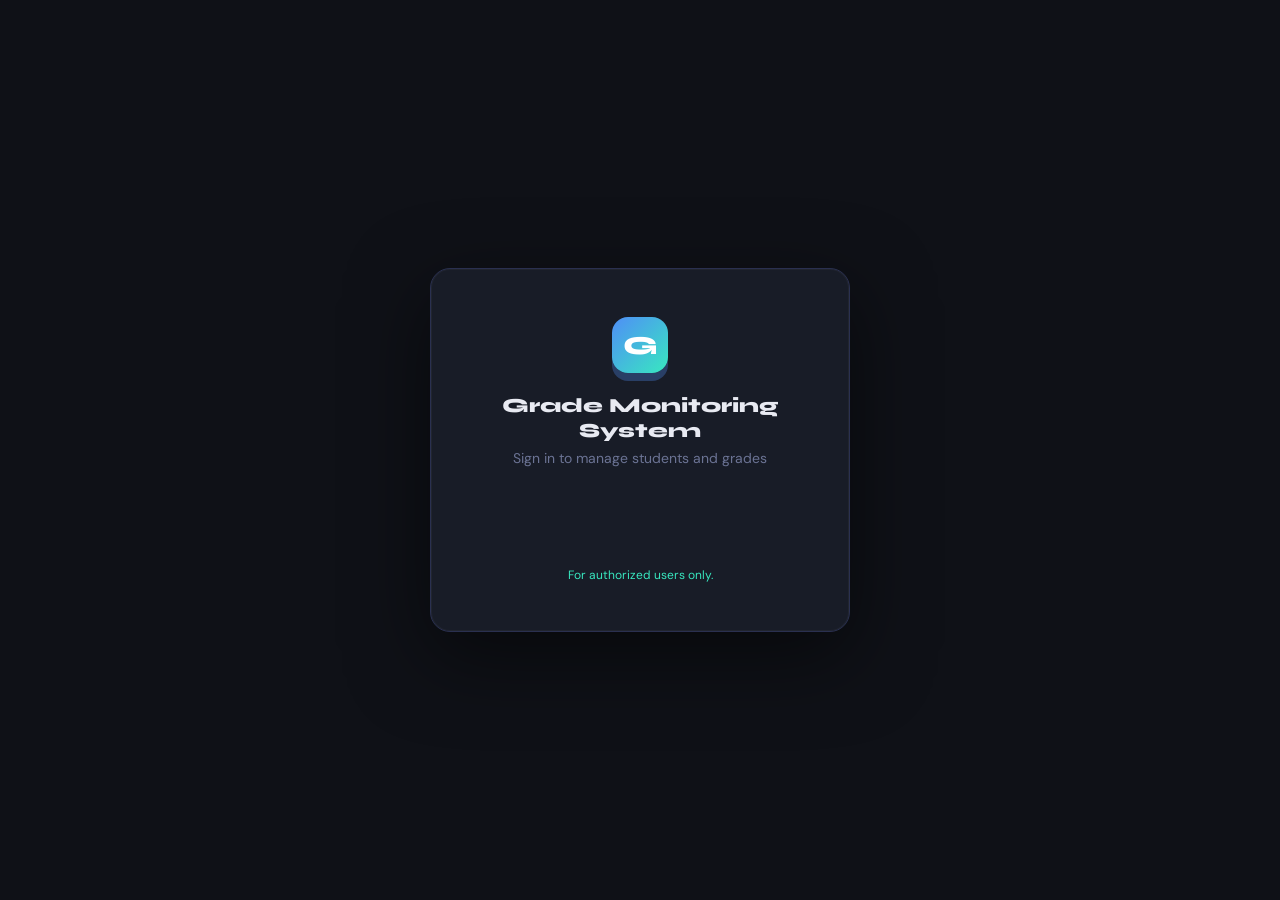
==== login.html @ 6e73118a "Initial commit" ====
<!DOCTYPE html>
<html lang="en">
<head>
<meta charset="UTF-8">
<meta name="viewport" content="width=device-width, initial-scale=1.0">
<title>GMS — Login</title>
<link href="https://fonts.googleapis.com/css2?family=DM+Sans:wght@300;400;500&family=Syne:wght@700;800&display=swap" rel="stylesheet">
<link rel="stylesheet" href="login.css">
<!-- Google Identity Services -->
<script src="https://accounts.google.com/gsi/client" async defer></script>
</head>
<body>

<div class="loading" id="loading">
  <div class="spinner"></div>
  <div class="loading-text">Signing you in…</div>
</div>

<div class="card">
  <div class="icon">G</div>
  <h1>Grade Monitoring System</h1>
  <p>Sign in to manage students and grades</p>

  <!-- Real Google Sign-In Button -->
  <div id="googleBtnWrapper">
    <div id="g_id_onload"
      data-client_id="287734163767-mnm5q2opeeq8ktnurifrn9evef3nnrmq.apps.googleusercontent.com"
      data-context="signin"
      data-ux_mode="popup"
      data-callback="handleCredentialResponse"
      data-auto_prompt="false">
    </div>
    <div class="g_id_signin"
      data-type="standard"
      data-shape="rectangular"
      data-theme="outline"
      data-text="continue_with"
      data-size="large"
      data-logo_alignment="left"
      data-width="340">
    </div>
  </div>

  <div class="error-msg" id="errorMsg">⚠️ Sign-in failed. Please try again.</div>
  <div class="note">For authorized users only.</div>
</div>

<script>
  // If already logged in, skip to GMS
  if (sessionStorage.getItem('gms_auth')) {
    window.location.href = 'grade-monitoring.html';
  }

  // Called by Google after successful sign-in
  function handleCredentialResponse(response) {
    try {
      // Decode JWT token from Google
      const base64Url = response.credential.split('.')[1];
      const base64 = base64Url.replace(/-/g, '+').replace(/_/g, '/');
      const jsonPayload = decodeURIComponent(
        atob(base64).split('').map(c =>
          '%' + ('00' + c.charCodeAt(0).toString(16)).slice(-2)
        ).join('')
      );

      const user = JSON.parse(jsonPayload);

      document.getElementById('loading').classList.add('show');
      document.getElementById('errorMsg').classList.remove('show');

      // Save real Google user to sessionStorage
      sessionStorage.setItem('gms_auth', JSON.stringify({
        name: user.name,
        email: user.email,
        picture: user.picture || '',
        initials: user.name.split(' ').map(n => n[0]).join('').slice(0, 2).toUpperCase(),
        loggedIn: true,
        loginTime: new Date().toISOString()
      }));

  sessionStorage.setItem('gms_sheet', JSON.stringify({
  sheetId: '1xsgj3iOgkBayh8QHis5f4XKphaXqnXuZFO-KAi2NOb0',
  course: 'BSIT',
  section: 'Block 1',
  subject: ''
}));
      

      setTimeout(() => {
        window.location.href = 'grades-monitoring.html';
      }, 1000);

    } catch (err) {
      document.getElementById('errorMsg').classList.add('show');
      document.getElementById('errorMsg').textContent = '⚠️ Sign-in failed: ' + err.message;
      console.error('Login error:', err);
    }
  }
</script>
</body>
</html>
---- login.css ----
* { box-sizing: border-box; margin: 0; padding: 0; }

body {
  font-family: 'DM Sans', sans-serif;
  background: #0f1117;
  min-height: 100vh;
  display: flex;
  align-items: center;
  justify-content: center;
}

.card {
  background: #181c27;
  border-radius: 20px;
  padding: 48px 40px;
  width: 100%;
  max-width: 420px;
  box-shadow: 0 24px 80px rgba(0,0,0,0.5), 0 0 0 1px rgba(255,255,255,0.04) inset;
  border: 1px solid #2a3050;
  display: flex;
  flex-direction: column;
  align-items: center;
  text-align: center;
}

.icon {
  width: 56px;
  height: 56px;
  background: linear-gradient(135deg, #4f8ef7, #38e8c0);
  border-radius: 16px;
  display: flex;
  align-items: center;
  justify-content: center;
  font-size: 26px;
  font-weight: 800;
  color: white;
  font-family: 'Syne', sans-serif;
  box-shadow: 0 8px rgba(79,142,247,0.3);
  margin: 0 auto 20px;
}

h1 {
  font-family: 'Syne', sans-serif;
  font-size: 20px;
  font-weight: 800;
  color: #e8eaf2;
  margin-bottom: 6px;
}

p {
  font-size: 14px;
  color: #6b7394;
  margin-bottom: 32px;
}

#googleBtnWrapper {
  width: 100%;
  display: flex;
  justify-content: center;
  margin-bottom: 4px;
  min-height: 44px;
}

.note {
  margin-top: 20px;
  font-size: 12px;
  color: #38e8c0;
}

.error-msg {
  display: none;
  margin-top: 16px;
  padding: 10px 14px;
  background: #fef2f2;
  border: 1px solid #fecaca;
  border-radius: 8px;
  font-size: 13px;
  color: #dc2626;
  width: 100%;
  text-align: left;
}

.error-msg.show {
  display: block;
}

.loading {
  display: none;
  position: fixed;
  inset: 0;
  background: rgba(255,255,255,0.92);
  align-items: center;
  justify-content: center;
  flex-direction: column;
  gap: 14px;
  z-index: 999;
}

.loading.show {
  display: flex;
}

.spinner {
  width: 32px;
  height: 32px;
  border: 3px solid #e5e7eb;
  border-top-color: #1a56db;
  border-radius: 50%;
  animation: spin .7s linear infinite;
}

@keyframes spin {
  to {
    transform: rotate(360deg);
  }
}

.loading-text {
  font-size: 14px;
  color: #6b7280;
}
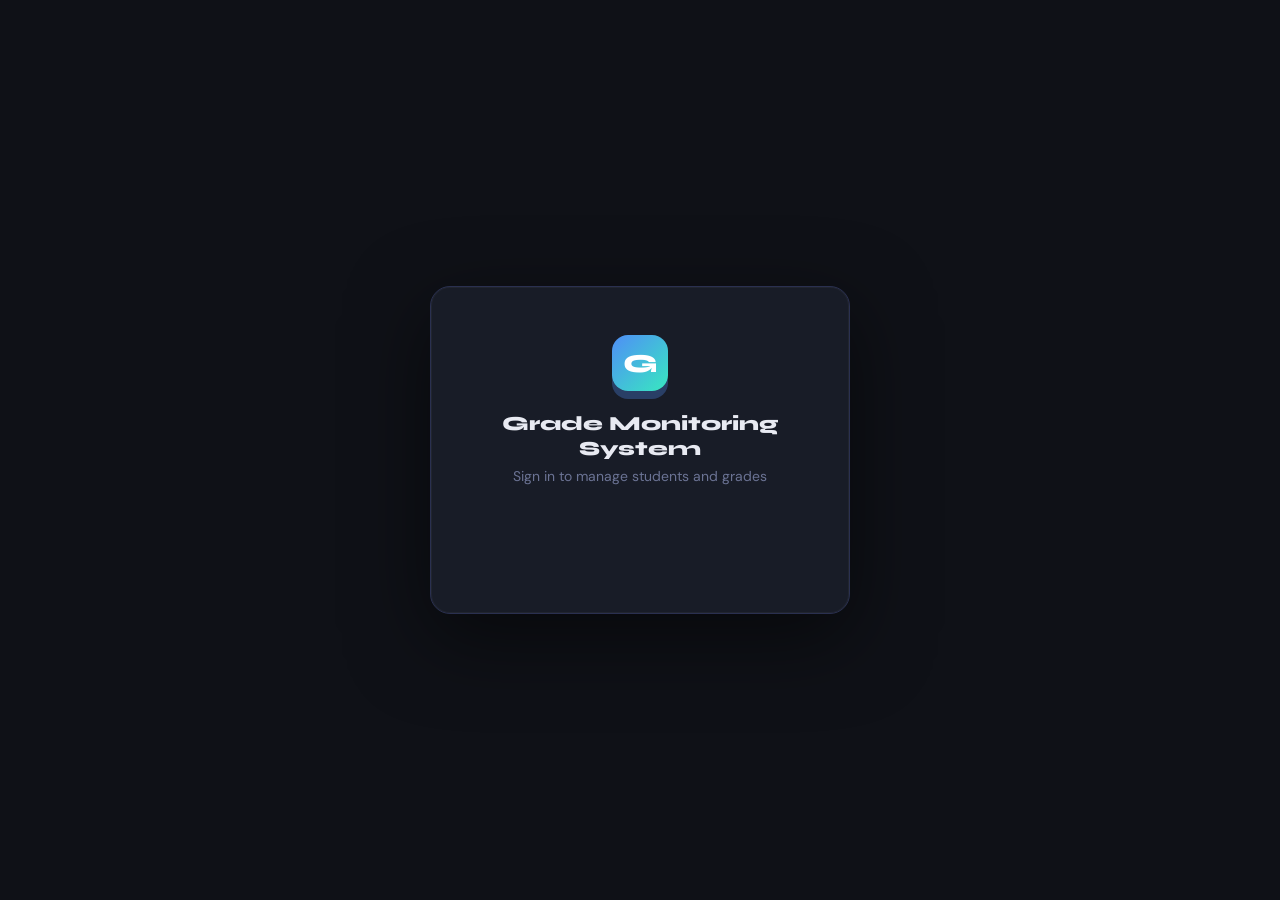
==== commit 2218b109: "Add auto-connect functionality for professor and restore input values on load" ====
--- a/login.html
+++ b/login.html
@@ -1,101 +1,30 @@
 <!DOCTYPE html>
 <html lang="en">
+
 <head>
-<meta charset="UTF-8">
-<meta name="viewport" content="width=device-width, initial-scale=1.0">
-<title>GMS — Login</title>
-<link href="https://fonts.googleapis.com/css2?family=DM+Sans:wght@300;400;500&family=Syne:wght@700;800&display=swap" rel="stylesheet">
-<link rel="stylesheet" href="login.css">
-<!-- Google Identity Services -->
-<script src="https://accounts.google.com/gsi/client" async defer></script>
+  <meta charset="UTF-8">
+  <meta name="viewport" content="width=device-width, initial-scale=1.0">
+  <title>GMS — Login</title>
+  <link href="https://fonts.googleapis.com/css2?family=DM+Sans:wght@300;400;500&family=Syne:wght@700;800&display=swap"
+    rel="stylesheet">
+  <link rel="stylesheet" href="login.css">
+  <script src="https://accounts.google.com/gsi/client" async defer></script>
 </head>
+
 <body>
 
-<div class="loading" id="loading">
-  <div class="spinner"></div>
-  <div class="loading-text">Signing you in…</div>
-</div>
-
-<div class="card">
-  <div class="icon">G</div>
-  <h1>Grade Monitoring System</h1>
-  <p>Sign in to manage students and grades</p>
-
-  <!-- Real Google Sign-In Button -->
-  <div id="googleBtnWrapper">
-    <div id="g_id_onload"
-      data-client_id="287734163767-mnm5q2opeeq8ktnurifrn9evef3nnrmq.apps.googleusercontent.com"
-      data-context="signin"
-      data-ux_mode="popup"
-      data-callback="handleCredentialResponse"
-      data-auto_prompt="false">
-    </div>
-    <div class="g_id_signin"
-      data-type="standard"
-      data-shape="rectangular"
-      data-theme="outline"
-      data-text="continue_with"
-      data-size="large"
-      data-logo_alignment="left"
-      data-width="340">
-    </div>
+  <div class="loading" id="loading">
+    <div class="spinner"></div>
+    <div class="loading-text">Signing you in…</div>
   </div>
 
-  <div class="error-msg" id="errorMsg">⚠️ Sign-in failed. Please try again.</div>
-  <div class="note">For authorized users only.</div>
-</div>
+  <div class="card">
+    <div class="icon">G</div>
+    <h1>Grade Monitoring System</h1>
+    <p>Sign in to manage students and grades</p>
 
-<script>
-  // If already logged in, skip to GMS
-  if (sessionStorage.getItem('gms_auth')) {
-    window.location.href = 'grade-monitoring.html';
-  }
-
-  // Called by Google after successful sign-in
-  function handleCredentialResponse(response) {
-    try {
-      // Decode JWT token from Google
-      const base64Url = response.credential.split('.')[1];
-      const base64 = base64Url.replace(/-/g, '+').replace(/_/g, '/');
-      const jsonPayload = decodeURIComponent(
-        atob(base64).split('').map(c =>
-          '%' + ('00' + c.charCodeAt(0).toString(16)).slice(-2)
-        ).join('')
-      );
-
-      const user = JSON.parse(jsonPayload);
-
-      document.getElementById('loading').classList.add('show');
-      document.getElementById('errorMsg').classList.remove('show');
-
-      // Save real Google user to sessionStorage
-      sessionStorage.setItem('gms_auth', JSON.stringify({
-        name: user.name,
-        email: user.email,
-        picture: user.picture || '',
-        initials: user.name.split(' ').map(n => n[0]).join('').slice(0, 2).toUpperCase(),
-        loggedIn: true,
-        loginTime: new Date().toISOString()
-      }));
-
-  sessionStorage.setItem('gms_sheet', JSON.stringify({
-  sheetId: '1xsgj3iOgkBayh8QHis5f4XKphaXqnXuZFO-KAi2NOb0',
-  course: 'BSIT',
-  section: 'Block 1',
-  subject: ''
-}));
-      
-
-      setTimeout(() => {
-        window.location.href = 'grades-monitoring.html';
-      }, 1000);
-
-    } catch (err) {
-      document.getElementById('errorMsg').classList.add('show');
-      document.getElementById('errorMsg').textContent = '⚠️ Sign-in failed: ' + err.message;
-      console.error('Login error:', err);
-    }
-  }
-</script>
-</body>
-</html>
+    <div id="googleBtnWrapper">
+      <div id="g_id_onload" data-client_id="287734163767-mnm5q2opeeq8ktnurifrn9evef3nnrmq.apps.googleusercontent.com"
+        data-context="signin" data-ux_mode="popup" data-callback="handleCredentialResponse" data-auto_prompt="false">
+      </div>
+      <div class="g_id_signin" data-type="standard" data-shape="rectangular" data-theme="outline" data-text="cont
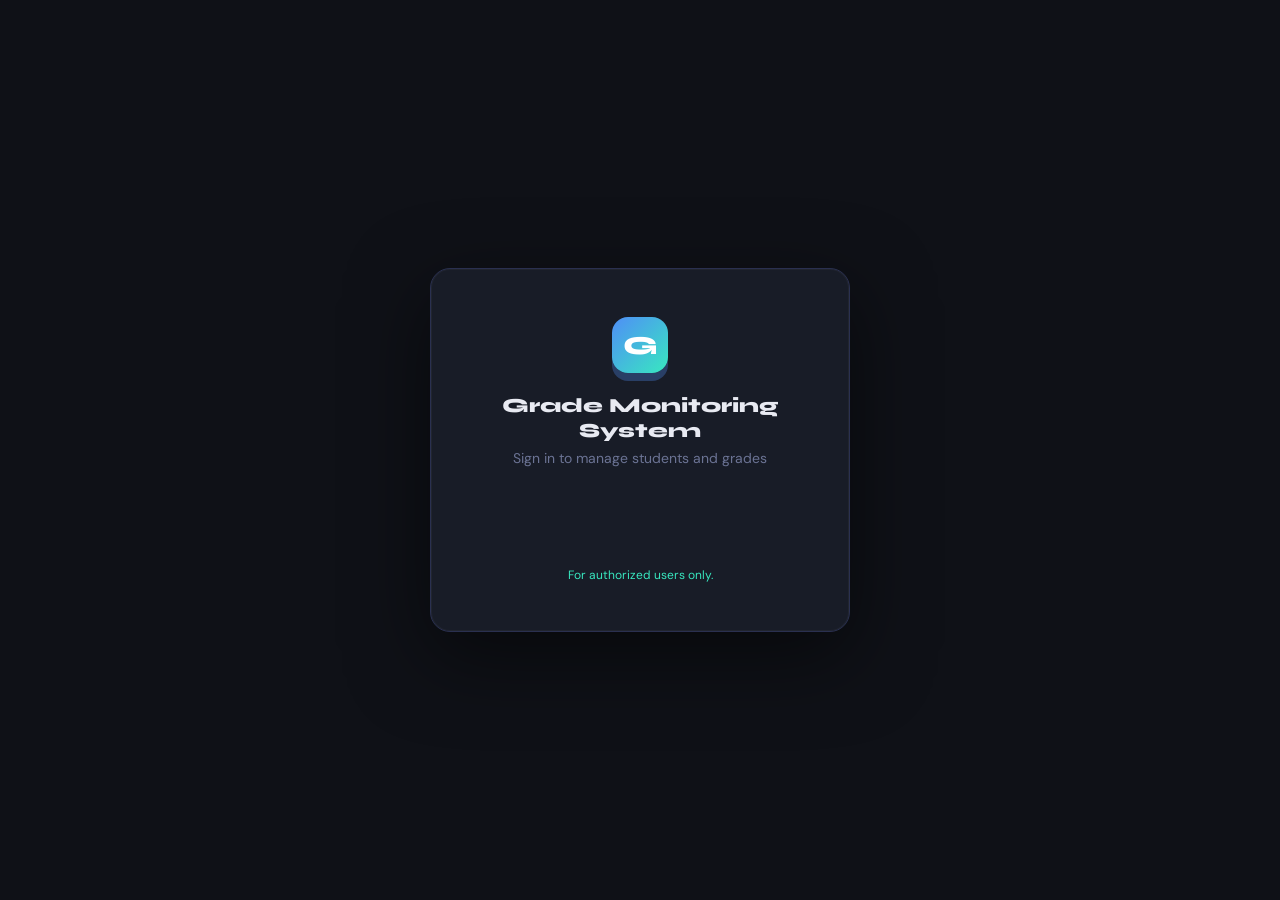
==== commit 2524766b: "Enhance login page: integrate Google Sign-In, improve error handling, and store user session data" ====
--- a/login.html
+++ b/login.html
@@ -1,30 +1,101 @@
 <!DOCTYPE html>
 <html lang="en">
-
 <head>
-  <meta charset="UTF-8">
-  <meta name="viewport" content="width=device-width, initial-scale=1.0">
-  <title>GMS — Login</title>
-  <link href="https://fonts.googleapis.com/css2?family=DM+Sans:wght@300;400;500&family=Syne:wght@700;800&display=swap"
-    rel="stylesheet">
-  <link rel="stylesheet" href="login.css">
-  <script src="https://accounts.google.com/gsi/client" async defer></script>
+<meta charset="UTF-8">
+<meta name="viewport" content="width=device-width, initial-scale=1.0">
+<title>GMS — Login</title>
+<link href="https://fonts.googleapis.com/css2?family=DM+Sans:wght@300;400;500&family=Syne:wght@700;800&display=swap" rel="stylesheet">
+<link rel="stylesheet" href="login.css">
+<!-- Google Identity Services -->
+<script src="https://accounts.google.com/gsi/client" async defer></script>
 </head>
-
 <body>
 
-  <div class="loading" id="loading">
-    <div class="spinner"></div>
-    <div class="loading-text">Signing you in…</div>
+<div class="loading" id="loading">
+  <div class="spinner"></div>
+  <div class="loading-text">Signing you in…</div>
+</div>
+
+<div class="card">
+  <div class="icon">G</div>
+  <h1>Grade Monitoring System</h1>
+  <p>Sign in to manage students and grades</p>
+
+  <!-- Real Google Sign-In Button -->
+  <div id="googleBtnWrapper">
+    <div id="g_id_onload"
+      data-client_id="287734163767-mnm5q2opeeq8ktnurifrn9evef3nnrmq.apps.googleusercontent.com"
+      data-context="signin"
+      data-ux_mode="popup"
+      data-callback="handleCredentialResponse"
+      data-auto_prompt="false">
+    </div>
+    <div class="g_id_signin"
+      data-type="standard"
+      data-shape="rectangular"
+      data-theme="outline"
+      data-text="continue_with"
+      data-size="large"
+      data-logo_alignment="left"
+      data-width="340">
+    </div>
   </div>
 
-  <div class="card">
-    <div class="icon">G</div>
-    <h1>Grade Monitoring System</h1>
-    <p>Sign in to manage students and grades</p>
+  <div class="error-msg" id="errorMsg">⚠️ Sign-in failed. Please try again.</div>
+  <div class="note">For authorized users only.</div>
+</div>
 
-    <div id="googleBtnWrapper">
-      <div id="g_id_onload" data-client_id="287734163767-mnm5q2opeeq8ktnurifrn9evef3nnrmq.apps.googleusercontent.com"
-        data-context="signin" data-ux_mode="popup" data-callback="handleCredentialResponse" data-auto_prompt="false">
-      </div>
-      <div class="g_id_signin" data-type="standard" data-shape="rectangular" data-theme="outline" data-text="cont+<script>
+  // If already logged in, skip to GMS
+  if (sessionStorage.getItem('gms_auth')) {
+    window.location.href = 'index.html';
+  }
+
+  // Called by Google after successful sign-in
+  function handleCredentialResponse(response) {
+    try {
+      // Decode JWT token from Google
+      const base64Url = response.credential.split('.')[1];
+      const base64 = base64Url.replace(/-/g, '+').replace(/_/g, '/');
+      const jsonPayload = decodeURIComponent(
+        atob(base64).split('').map(c =>
+          '%' + ('00' + c.charCodeAt(0).toString(16)).slice(-2)
+        ).join('')
+      );
+
+      const user = JSON.parse(jsonPayload);
+
+      document.getElementById('loading').classList.add('show');
+      document.getElementById('errorMsg').classList.remove('show');
+
+      // Save real Google user to sessionStorage
+      sessionStorage.setItem('gms_auth', JSON.stringify({
+        name: user.name,
+        email: user.email,
+        picture: user.picture || '',
+        initials: user.name.split(' ').map(n => n[0]).join('').slice(0, 2).toUpperCase(),
+        loggedIn: true,
+        loginTime: new Date().toISOString()
+      }));
+
+  sessionStorage.setItem('gms_sheet', JSON.stringify({
+  sheetId: '1xsgj3iOgkBayh8QHis5f4XKphaXqnXuZFO-KAi2NOb0',
+  course: 'BSIT',
+  section: 'Block 1',
+  subject: ''
+}));
+      
+
+      setTimeout(() => {
+        window.location.href = 'index.html';
+      }, 1000);
+
+    } catch (err) {
+      document.getElementById('errorMsg').classList.add('show');
+      document.getElementById('errorMsg').textContent = '⚠️ Sign-in failed: ' + err.message;
+      console.error('Login error:', err);
+    }
+  }
+</script>
+</body>
+</html>
